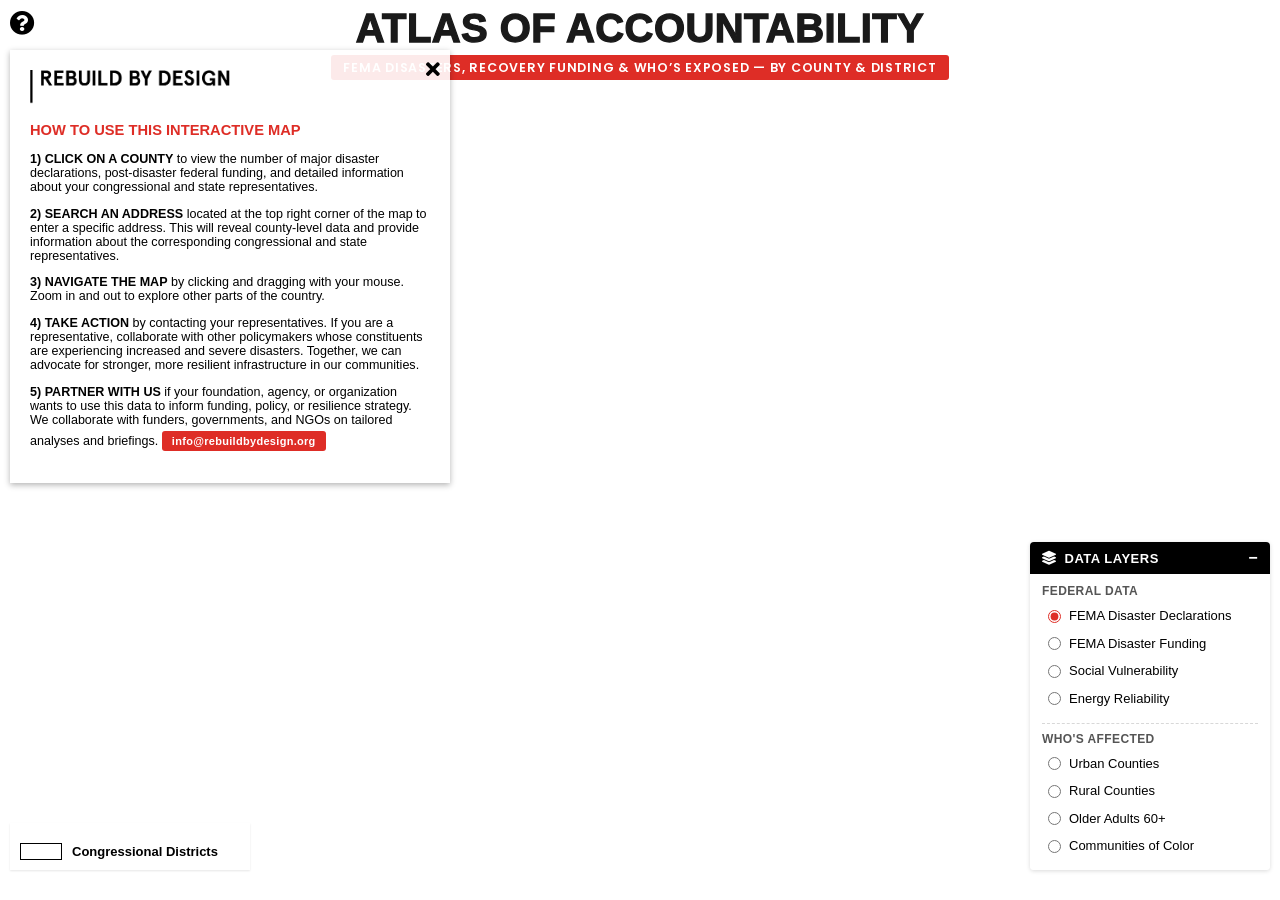
==== index.html @ 7a622880 "with filter" ====
<!DOCTYPE html>
<html>

<head>
    <meta charset="utf-8">
    <title>Atlas of Accountability — Federal Disaster Declarations & Legislative Districts</title>
    <meta name="viewport" content="initial-scale=1,maximum-scale=1,user-scalable=no">

    <!-- SEO + social-share preview. og:image is a project key visual hosted on
         rebuildbydesign.org so links shared by partners, funders, and press
         unfurl into a rich card instead of a blank tile. -->
    <meta name="description" content="Interactive map of federal disaster declarations and FEMA recovery funding across U.S. counties and congressional districts, 2011–2024. A tool from Rebuild by Design to support resilience planning, policy, and partnership.">
    <meta property="og:type" content="website">
    <meta property="og:title" content="Atlas of Accountability — Rebuild by Design">
    <meta property="og:description" content="Interactive map of federal disaster declarations and FEMA recovery funding across U.S. counties and congressional districts, 2011–2024.">
    <meta property="og:image" content="https://rebuildbydesign.org/wp-content/uploads/AOA-tool.jpg">
    <meta property="og:url" content="https://rebuildbydesign.org/atlas-of-disaster">
    <meta name="twitter:card" content="summary_large_image">
    <meta name="twitter:title" content="Atlas of Accountability — Rebuild by Design">
    <meta name="twitter:description" content="Federal disaster declarations and FEMA recovery funding across U.S. counties and congressional districts, 2011–2024.">
    <meta name="twitter:image" content="https://rebuildbydesign.org/wp-content/uploads/AOA-tool.jpg">

    <link href="https://api.mapbox.com/mapbox-gl-js/v3.3.0/mapbox-gl.css" rel="stylesheet">

    <!-- CUSTOM GOOGLE FONT -->
    <link rel="preconnect" href="https://fonts.googleapis.com">
    <link rel="preconnect" href="https://fonts.gstatic.com" crossorigin>
    <link
        href="https://fonts.googleapis.com/css2?family=Poppins:ital,wght@0,100;0,200;0,300;0,400;0,500;0,600;0,700;0,800;0,900;1,100;1,200;1,300;1,400;1,500;1,600;1,700;1,800;1,900&family=Archivo:wght@800;900&display=swap"
        rel="stylesheet">

    <!-- FONT AWESOME -->
    <link rel="stylesheet" href="https://cdnjs.cloudflare.com/ajax/libs/font-awesome/5.15.1/css/all.min.css">

    <!-- MAPBOX SCRIPTS + GEOCODER -->
    <script src="https://api.mapbox.com/mapbox-gl-js/v3.3.0/mapbox-gl.js"></script>
    <script
        src='https://api.mapbox.com/mapbox-gl-js/plugins/mapbox-gl-geocoder/v5.0.0/mapbox-gl-geocoder.min.js'></script>
    <link rel='stylesheet' href='geocoder.css' type='text/css' /> <!-- Updated link -->


    <!-- LINK TO STYLESHEET -->
    <link rel="stylesheet" href="styles.css">
</head>

<body>
    <!-- ATLAS OF ACCOUNTABILITY LOGO — live HTML/CSS wordmark (replaces atlas-logo.png) -->
    <div class="css-atlas-title">
        <h1 class="atlas-word">Atlas of Accountability</h1>
        <span class="atlas-sub">FEMA disasters, recovery funding &amp; who&rsquo;s exposed &mdash; by county &amp; district</span>
    </div>


    <!-- MAPBOX MAP -->
    <div id="map"></div>


    <!-- LEGEND — body content swaps based on the active data lens -->
    <div id="legend">
        <div id="legend-body">
            <!-- Populated dynamically by scripts.js (see lensConfig.legendHTML) -->
        </div>
        <!-- Congressional Districts Boundary (always visible) -->
        <div class="legend-item">
            <div class="legend-rectangle"></div>
            <span><b>Congressional Districts</b></span>
        </div>
    </div>


    <!-- DATA LENS CONTROL PANEL — radio toggle to swap the choropleth -->
    <div id="control-panel">
        <button id="control-collapse-toggle" class="control-collapse-toggle" type="button" aria-expanded="true" aria-controls="control-panel-body" aria-label="Toggle data layers">
            <i class="fas fa-layer-group control-collapse-glyph" aria-hidden="true"></i>
            <span class="control-collapse-label">Data Layers</span>
            <span class="control-collapse-icon" aria-hidden="true">−</span>
        </button>
        <div id="control-panel-body" class="control-panel-body">
            <div class="control-section">
                <!-- Group 1: Federal Disaster Response — disaster counts +
                     federal funding lenses keyed off FEMA data. -->
                <div class="control-subgroup-title">Federal Data</div>
                <div class="control-options">
                    <label class="control-option">
                        <input type="radio" name="lens" value="disaster" checked>
                        <span>FEMA Disaster Declarations</span>
                    </label>
                    <label class="control-option">
                        <input type="radio" name="lens" value="fema">
                        <span>FEMA Disaster Funding</span>
                    </label>
                    <label class="control-option">
                        <input type="radio" name="lens" value="svi">
                        <span>Social Vulnerability</span>
                    </label>
                    <label class="control-option">
                        <input type="radio" name="lens" value="energy">
                        <span>Energy Reliability</span>
                    </label>
                    <!-- Sub-toggle revealed only when Energy Reliability lens is active -->
                    <div class="control-suboptions" data-lens="energy" style="display:none;">
                        <label class="control-suboption">
                            <input type="radio" name="energy-mode" value="avg" checked>
                            <span>Average outage</span>
                        </label>
                        <label class="control-suboption">
                            <input type="radio" name="energy-mode" value="max">
                            <span>Worst-case outage</span>
                        </label>
                    </div>
                </div>

                <!-- Group 2: Who's Affected — population-overlay lenses that
                     surface which communities sit under the disaster ramp. -->
                <div class="control-subgroup-title">Who's Affected</div>
                <div class="control-options">
                    <label class="control-option">
                        <input type="radio" name="lens" value="urban">
                        <span>Urban Counties</span>
                    </label>
                    <label class="control-option">
                        <input type="radio" name="lens" value="rural">
                        <span>Rural Counties</span>
                    </label>
                    <label class="control-option">
                        <input type="radio" name="lens" value="older">
                        <span>Older Adults 60+</span>
                    </label>
                    <label class="control-option">
                        <input type="radio" name="lens" value="minority">
                        <span>Communities of Color</span>
                    </label>
                    <!-- Older Adults sub-options hidden for now. Lens defaults
                         straight to the "Older adults & disaster declarations"
                         view via lensConfig.older.defaultSubMode in scripts.js.
                         To restore the dual-mode toggle, uncomment this block:
                    <div class="control-suboptions" data-lens="older" style="display:none;">
                        <label class="control-suboption">
                            <input type="radio" name="older-mode" value="concentration" checked>
                            <span>Where older adults live</span>
                        </label>
                        <label class="control-suboption">
                            <input type="radio" name="older-mode" value="disastersFaced">
                            <span>Older adults &amp; disaster declarations</span>
                        </label>
                    </div>
                    -->

                </div>
            </div>
        </div>
    </div>


    <!-- INFORMATION BOX TOP LEFT WITH METHODOLOGY -->
    <button id="info-icon" type="button" aria-label="Open About panel" aria-controls="info-panel">
        <i class="fas fa-question-circle" aria-hidden="true"></i>
    </button>
    <div id="info-panel">
        <button id="close-info-panel" type="button" aria-label="Close About panel">
            <i class="fas fa-times" aria-hidden="true"></i>
        </button>
        <img src="img/rebuildbydesign.png" alt="Rebuild by Design" style="width: 200px; height: 34px">
        <h3 class="info-panel-title">HOW TO USE THIS INTERACTIVE MAP</h3>
        <p><b>1) CLICK ON A COUNTY</b> to view the number of major disaster declarations, post-disaster federal funding, and detailed information about your congressional and state representatives.</p>
        <p><b>2) SEARCH AN ADDRESS</b> located at the top right corner of the map to enter a specific address. This will reveal county-level data and provide information about the corresponding congressional and state representatives.</p>
        <p><b>3) NAVIGATE THE MAP</b> by clicking and dragging with your mouse. Zoom in and out to explore other parts of the country.</p>
        <p><b>4) TAKE ACTION</b> by contacting your representatives. If you are a representative, collaborate with other policymakers whose constituents are experiencing increased and severe disasters. Together, we can advocate for stronger, more resilient infrastructure in our communities.</p>
        <p><b>5) PARTNER WITH US</b> if your foundation, agency, or organization wants to use this data to inform funding, policy, or resilience strategy. We collaborate with funders, governments, and NGOs on tailored analyses and briefings.
            <a class="info-panel-partner-link" href="mailto:info@rebuildbydesign.org?subject=Partner%20with%20Rebuild%20by%20Design%20%E2%80%94%20Atlas%20of%20Accountability">info@rebuildbydesign.org</a>
        </p>

        <!-- 
        <p class="info-panel-meta">Data sources &amp; methodology: <a href="https://rebuildbydesign.org/atlas-of-disaster#methodology" target="_blank" rel="noopener">rebuildbydesign.org/atlas-of-accountability</a></p>-->
    </div>


    <!-- LINK TO SCRIPTS DATA -->
    <script src="scripts.js"></script>


</body>

</html>
---- geocoder.css ----
/* Basics */
.mapboxgl-ctrl-geocoder,
.mapboxgl-ctrl-geocoder *,
.mapboxgl-ctrl-geocoder *:after,
.mapboxgl-ctrl-geocoder *:before {
    box-sizing: border-box;
}

.mapboxgl-ctrl-geocoder {
    position: absolute;
    top: 20px; /* 100px from the top */
    right: 40px; /* 20px from the right */
    background-color: #000; /* Black background */
    width: 225px;
    color: #fff; /* White text */
    min-width: 225px;
    z-index: 999;
    border-radius: 0px;
    transition: width .25s, min-width .25s;
    box-shadow: 0 2px 6px rgba(0, 0, 0, 0.3); /* Shadow for better visibility */
}

.mapboxgl-ctrl-geocoder--input {
    font: inherit;
    width: 100%;
    border: none;
    background-color: transparent;
    margin: 0;
    height: 40px;
    color: #fff; /* White text */
    font-weight: bold; /* Bold text */
    padding: 10px;
    font-size: 16px;
    font-family: 'Arial';
    padding-left: 40px; /* Move text to the right to avoid blocking the icon */
    text-overflow: ellipsis;
    white-space: nowrap;
    overflow: hidden;
}

.mapboxgl-ctrl-geocoder--input::-ms-clear {
    display: none; /* Hide input clear button in IE */
}

.mapboxgl-ctrl-geocoder--input:focus {
    color: #fff; /* White text */
    outline: thin dotted;
}

/* Set placeholder text color to white and font family to Arial */
.mapboxgl-ctrl-geocoder--input::placeholder {
    color: #fff; /* White text */
    opacity: 1; /* Ensures the color is not faded */
    font-family: 'Arial'; /* Font family */
}

.mapboxgl-ctrl-geocoder .mapboxgl-ctrl-geocoder--pin-right>* {
    z-index: 2;
    position: absolute;
    right: 8px;
    top: 7px;
    display: none;
}

.mapboxgl-ctrl-geocoder,
.mapboxgl-ctrl-geocoder .suggestions {
    box-shadow: 0 0 10px 2px rgba(0, 0, 0, .1);
}

/* Collapsed */
.mapboxgl-ctrl-geocoder.mapboxgl-ctrl-geocoder--collapsed {
    width: 50px;
    min-width: 50px;
    transition: width .25s, min-width .25s;
}

/* Suggestions */
.mapboxgl-ctrl-geocoder .suggestions {
    background-color: #000; /* Black background for suggestions */
    border: none;
    border-radius: 0 0 8px 8px;
    left: 0;
    list-style: none;
    margin: 0;
    padding: 0;
    position: absolute;
    width: 100%;
    top: calc(100% + 6px);
    z-index: 1000;
    overflow: hidden;
    font-size: 15px;
}

.mapboxgl-ctrl-bottom-left .suggestions,
.mapboxgl-ctrl-bottom-right .suggestions {
    top: auto;
    bottom: 100%;
}

.mapboxgl-ctrl-geocoder .suggestions>li>a {
    cursor: default;
    display: block;
    padding: 6px 12px;
    color: #fff; /* White text */
}

.mapboxgl-ctrl-geocoder .suggestions>.active>a,
.mapboxgl-ctrl-geocoder .suggestions>li>a:hover {
    color: #000; /* Black text */
    background-color: #f3f3f3;
    text-decoration: none;
    cursor: pointer;
}

.mapboxgl-ctrl-geocoder--suggestion-title {
    font-weight: bold;
}

.mapboxgl-ctrl-geocoder--suggestion-title,
.mapboxgl-ctrl-geocoder--suggestion-address {
    text-overflow: ellipsis;
    overflow: hidden;
    white-space: nowrap;
}

/* Icons */
.mapboxgl-ctrl-geocoder--icon {
    display: inline-block;
    vertical-align: middle;
    fill: #fff; /* White icon color */
    top: 10px;
}

.mapboxgl-ctrl-geocoder--icon-search {
    position: absolute;
    top: 9px;
    left: 10px; /* Adjust the icon position */
    width: 23px;
    height: 23px;
}

.mapboxgl-ctrl-geocoder--button {
    padding: 0;
    margin: 0;
    border: none;
    cursor: pointer;
    background: #000; /* Black background */
    line-height: 1;
}

.mapboxgl-ctrl-geocoder--icon-close {
    width: 20px;
    height: 20px;
    margin-top: 8px;
    margin-right: 3px;
}

.mapboxgl-ctrl-geocoder--button:hover .mapboxgl-ctrl-geocoder--icon-close {
    fill: #fff; /* White icon hover color */
}

.mapboxgl-ctrl-geocoder--icon-geolocate {
    width: 22px;
    height: 22px;
    margin-top: 6px;
    margin-right: 3px;
}

.mapboxgl-ctrl-geocoder--icon-loading {
    width: 26px;
    height: 26px;
    margin-top: 5px;
    margin-right: 0px;
    animation: rotate 0.8s infinite cubic-bezier(0.45, 0.05, 0.55, 0.95);
}

/* Powered by */
.mapboxgl-ctrl-geocoder--powered-by {
    display: block;
    float: left;
    padding: 6px 12px;
    padding-bottom: 9px;
    font-size: 13px;
}

.mapboxgl-ctrl-geocoder--powered-by a {
    color: #fff; /* White text */
}

.mapboxgl-ctrl-geocoder--powered-by a:not(:hover) {
    text-decoration: none;
}

/* Animation */
@-webkit-keyframes rotate {
    from {
        -webkit-transform: rotate(0);
        transform: rotate(0);
    }
    to {
        -webkit-transform: rotate(360deg);
        transform: rotate(360deg);
    }
}

@keyframes rotate {
    from {
        transform: rotate(0);
    }
    to {
        transform: rotate(360deg);
    }
}

/* Nudge animation */
@keyframes nudge {
    0%, 100% {
        transform: translateX(0);
    }
    50% {
        transform: translateX(7px);
    }
}

.nudge {
    animation: nudge 0.5s ease-in-out infinite;
}

/* Mobile specific styles */
@media (max-width: 600px) {
    .mapboxgl-ctrl-geocoder {
        width: 150px;
        min-width: 150px;
        top: 45px; /* increased from 20px → moves geocoder down 50px */
        right: 45px; /* optional: tighter margin for mobile */
    }

    .mapboxgl-ctrl-geocoder--input {
        height: 25px;
        font-size: 10px;
        padding: 10px;
        padding-left: 25px;
    }

    .mapboxgl-ctrl-geocoder--icon-search {
        top: 5px;
        left: 7px;
        width: 16px;
        height: 16px;
    }

    .mapboxgl-ctrl-geocoder .suggestions {
        font-size: 11px;
    }

    .mapboxgl-ctrl-geocoder .suggestions>li>a {
        padding: 4px 8px;
    }
}
---- styles.css ----
/* MAIN BODY STYLE */
body {
    margin: 0;
    padding: 0;
    overflow: hidden;
    font-family: 'Arial';
    font-style: normal;
    color: #000;
}

h3 {
    color: #000;
}

a:link,
a:visited {
    color: #de2d26;
    text-decoration: none;
}

a:hover,
a:active {
    color: #fcae91;
    text-decoration: none;
}

/* MAPBOX STYLE */
#map {
    position: absolute;
    top: 0;
    bottom: 0;
    width: 100%;
}

/* ATLAS TITLE — live HTML/CSS wordmark (Option A: outlined refresh) */
.css-atlas-title {
    position: absolute;
    top: 10px;
    left: 50%;
    transform: translateX(-50%);
    z-index: 1000;
    pointer-events: none;
    width: 92%;
    max-width: 640px;
    text-align: center;
}

.css-atlas-title .atlas-word {
    margin: 0;
    /* RBD outline font — same family used by the county popup's state
       name (.atlas-report-state). The "Outlined" glyphs are hollow by
       design, so we fill them solid dark and let the font supply the
       outline. NOTE: RBDBoldOutlined is NOT embedded in this project;
       it only renders on machines that have it installed locally.
       Everyone else falls back to Arial Black (solid, no outline).
       To make the outline render for all visitors, embed the font via
       @font-face (see note in the popup styles). */
    font-family: 'RBDBoldOutlined', 'Arial Black', 'Arial Bold', Gadget, sans-serif;
    font-weight: 700;
    text-transform: uppercase;
    /* keep the wordmark on a single line; size scales down on narrow screens */
    white-space: nowrap;
    font-size: clamp(18px, 4vw, 40px);
    line-height: 0.92;
    letter-spacing: 0.01em;
    color: #1a1a1a;
    /* RBDBoldOutlined is a single-weight font, so font-weight has no
       visible effect — thicken the glyph edges with a stroke instead
       to make the wordmark read heavier. Bump the px value for bolder. */
    -webkit-text-stroke: 1.3px #1a1a1a;
    text-stroke: 1.3px #1a1a1a;
}

.css-atlas-title .atlas-sub {
    display: inline-block;
    margin-top: 8px;
    background: #de2d26;
    color: #fff;
    font-family: 'Poppins', Arial, sans-serif;
    font-weight: 600;
    font-size: clamp(8.5px, 1.45vw, 12.5px);
    letter-spacing: 0.06em;
    text-transform: uppercase;
    line-height: 1.25;
    padding: 5px 12px;
    border-radius: 3px;
}

/* DATA LENS LEGEND — body content swaps based on active lens */
#legend {
    position: absolute;
    bottom: 30px;
    left: 10px;
    text-align: left;
    z-index: 999;
    padding: 10px;
    background: rgba(255, 255, 255, 0.8);
    box-shadow: 0 1px 2px rgba(0, 0, 0, 0.1);
    border-radius: 0px;
    font-size: 13px;
    font-family: 'Arial';
    font-weight: 100;
    font-style: normal;
    width: 220px;
}

.legend-title {
    margin-bottom: 4px;
}

/* SVI lens resolution indicator — a zoom-aware line above the legend
   title telling the user whether they're viewing the county average or
   census tracts, plus an orange nudge to zoom in for tract detail.
   Populated by renderSviScope() in scripts.js. */
.svi-scope-line {
    display: flex;
    align-items: center;
    gap: 6px;
    font-size: 11.5px;
    font-weight: bold;
    color: #00695f;
    margin-bottom: 6px;
}
.svi-scope-line:empty {
    display: none;
}
.svi-scope-line .res-dot {
    width: 7px;
    height: 7px;
    border-radius: 50%;
    background: #00B7A6;
    flex: none;
}
.svi-scope-line .res-line-muted {
    font-weight: normal;
    color: #777;
}
.svi-scope-hint {
    font-size: 10.5px;
    color: #8a6a00;
    margin-top: 7px;
    display: flex;
    align-items: center;
    gap: 5px;
    background: #fdf3d0;
    border-left: 3px solid #F4C842;
    padding: 4px 7px;
}
.svi-scope-hint:empty {
    display: none;
}

/* Sub-mode subtitle under a lens title (e.g. "Average outage" /
   "Worst-case outage" beneath "Energy Reliability"). */
.legend-mode-name {
    font-size: 12px;
    color: #555;
    font-weight: normal;
}

/* Filter badge — appended to the legend when an Urban/Rural filter
   is active so the user always knows which subset they're seeing. */
.legend-filter-badge {
    margin-top: 8px;
    padding: 4px 8px;
    border-left: 3px solid #888;
    background: #f4f4f4;
    font-size: 11px;
    font-weight: bold;
    color: #333;
}
.legend-filter-badge.filter-rural {
    border-left-color: #F4C842;  /* warm yellow — matches popup tag */
    background: #fdf3d0;
}
.legend-filter-badge.filter-urban {
    border-left-color: #FF6B35;  /* coral-orange — matches popup tag */
    background: #ffe2d4;
}


/* HOVER TOOLTIP — lightweight popup that follows the cursor.
   Compact, no tab arrow, no close button. Shows county name + the
   active lens's value so the user can scan the map at a glance. */
.aoa-hover-popup .mapboxgl-popup-content {
    padding: 8px 10px;
    border-radius: 4px;
    box-shadow: 0 2px 8px rgba(0, 0, 0, 0.18);
    font-family: 'Arial', sans-serif;
    font-size: 12px;
    line-height: 1.3;
    color: #000;
    pointer-events: none;
    max-height: none;
    overflow: visible;
}
.aoa-hover-popup .mapboxgl-popup-tip {
    display: none;
}
.aoa-hover-popup .hover-county {
    font-weight: bold;
    font-size: 13px;
    color: #000;
}
/* The headline value carries the ACTIVE LENS's color so the tooltip
   reads in the same palette as the map + legend it sits on (e.g. teal
   under Social Vulnerability, magenta under Communities of Color). The
   per-lens classes below override the neutral default. Keep these hexes
   in sync with the disaster-count headline tints (.disaster-count.lens-*)
   and the legend color-bar anchors. */
.aoa-hover-popup .hover-summary {
    color: #333;
    font-weight: bold;
    margin-top: 2px;
}
.aoa-hover-popup .hover-summary.lens-disaster { color: #de2d26; }
.aoa-hover-popup .hover-summary.lens-fema     { color: #c96305; }
.aoa-hover-popup .hover-summary.lens-svi      { color: #007462; }
.aoa-hover-popup .hover-summary.lens-energy   { color: #c24400; }
.aoa-hover-popup .hover-summary.lens-older    { color: #005824; }
.aoa-hover-popup .hover-summary.lens-urban    { color: #4a1486; }
.aoa-hover-popup .hover-summary.lens-rural    { color: #084594; }
.aoa-hover-popup .hover-summary.lens-minority { color: #7a0177; }

/* Muted secondary context line (e.g. "Urban county · pop. 58,761",
   the older-adult share, or the parent county under a tract). Replaces
   the old all-caps .hover-class tag, which used to stamp URBAN/RURAL on
   every tooltip regardless of the active lens. */
.aoa-hover-popup .hover-sub {
    color: #555;
    font-size: 11px;
    margin-top: 2px;
}
/* Communities of Color lens — race breakdown rows inside the hover
   tooltip, so the full detail is readable without opening the popup or
   dropping to the tract layer. */
.aoa-hover-popup .hover-race {
    margin-top: 5px;
    padding-top: 4px;
    border-top: 1px solid #eee;
}
.aoa-hover-popup .hover-race-row {
    display: flex;
    justify-content: space-between;
    gap: 14px;
    font-size: 11px;
    line-height: 1.55;
    color: #444;
}
.aoa-hover-popup .hover-race-row span:last-child {
    font-weight: bold;
    color: #7a0177;
}


/* INDICATORS TABLE — sits inside the click popup's County Data tab.
   Surfaces all 4 lens metrics so a journalist can fact-check across
   dimensions in one glance. The row whose key matches the active lens
   gets a yellow highlight so the "current view" stays visible.       */
.indicators-block {
    margin-top: 8px;
}
.indicators-table {
    width: 100%;
    border-collapse: collapse;
    font-size: 12px;
    line-height: 1.35;
}
.indicators-table td {
    padding: 3px 6px;
    border-bottom: 1px solid #eee;
}

/* Generic label / value cell styling — shared by both the Indicators
   table and the State Stats table so the visual language matches.
   Bold values, regular labels (consistent with the popup's headline
   "4 Federally Declared Extreme Weather Disasters" callout where the
   number is bold and the description is regular weight). */
.indicator-label {
    color: #555;
    width: 65%;
    font-weight: normal;
}
.indicator-value {
    text-align: right;
    font-weight: bold;
    color: #000;
    white-space: nowrap;
}

/* Section subheader inside the indicators table — names the data
   source for each group (Atlas of Accountability / CDC SVI / U.S.
   Energy Reliability). Bold black + 2px underline so it visually
   matches the county name h3 — readers see them as section anchors,
   not faint captions. Reserved black so red can stay reserved for
   the disaster-count headline + active lens highlights. */
.indicators-table tr.indicator-subheader td {
    padding: 10px 4px 4px;
    font-size: 11px;
    font-weight: bold;
    text-transform: uppercase;
    letter-spacing: 0.6px;
    color: #000;
    border-bottom: 2px solid #000;
    background: transparent;
}
/* The very first subheader doesn't need a big top gap (the
   disaster-count block above already provides spacing). */
.indicators-table tr.indicator-subheader:first-child td {
    padding-top: 6px;
}

/* Methodology / explainer caption that sits under a subheader. Uses
   a smaller font and lighter color so it reads as a footnote, not a
   competing row. <i> tags inside the caption italicize key terms. */
.indicators-table tr.indicator-caption td {
    padding: 4px 6px 8px;
    font-size: 11px;
    line-height: 1.35;
    color: #666;
    border-bottom: 1px solid #eee;
}

/* County → tract comparison pair at the top of the tract SVI section.
   Both rows live in the SVI teal palette; intensity sets the hierarchy.
   County = lighter context tint, tract = stronger focus tint + accent
   stripe (mirrors the active-row stripe used elsewhere). */
.indicators-table tr.indicator-compare td {
    border-bottom: 1px solid #eee;
}
.indicators-table tr.compare-county td {
    background: #E3F6F2;
}
.indicators-table tr.compare-county .indicator-label,
.indicators-table tr.compare-county .indicator-value {
    color: #2b6a62;
}
.indicators-table tr.compare-tract {
    box-shadow: inset 3px 0 0 #00B7A6;
}
.indicators-table tr.compare-tract td {
    background: #C6F2ED;
}
.indicators-table tr.compare-tract .indicator-label,
.indicators-table tr.compare-tract .indicator-value {
    color: #00463c;
    font-weight: bold;
}

/* "Zoom in for census-tract detail" nudge in the county popup's SVI
   section — mirrors the legend's orange hint and is clickable (flies the
   map to tract zoom). Spans both table columns. */
.indicators-table tr.svi-zoom-hint-row td {
    padding: 8px 6px 4px;
    border-bottom: 1px solid #eee;
}
.svi-zoom-hint {
    display: flex;
    align-items: center;
    gap: 6px;
    width: 100%;
    text-align: left;
    font-family: inherit;
    font-size: 11px;
    color: #8a6a00;
    background: #fdf3d0;
    border: none;
    border-left: 3px solid #F4C842;
    padding: 6px 8px;
    cursor: pointer;
}
.svi-zoom-hint:hover {
    background: #fbeab0;
}
.svi-zoom-hint-arrow {
    margin-left: auto;
    font-weight: bold;
}

/* Collapsible section header inside the indicators table (e.g. the tract
   popup's "Theme breakdown" and "Race & ethnicity"). Click to expand the
   rows tagged group-<id>. Reads as a tappable row in the SVI teal family:
   caret + label, with an optional count/teaser on the right. */
.indicators-table tr.indicator-collapsible {
    cursor: pointer;
}
.indicators-table tr.indicator-collapsible td {
    padding: 7px 6px;
    border-bottom: 1px solid #d7efe9;
    background: #EAF8F5;
}
.indicators-table tr.indicator-collapsible:hover td {
    background: #D4F1EB;
}
.indicators-table tr.indicator-collapsible .indicator-label {
    font-weight: bold;
    color: #00574c;
}
.indicators-table tr.indicator-collapsible .caret {
    display: inline-block;
    margin-right: 6px;
    font-size: 9px;
    color: #00B7A6;
    transition: transform 0.15s ease;
    transform: translateY(-1px);
}
.indicators-table tr.indicator-collapsible[aria-expanded="true"] .caret {
    transform: translateY(-1px) rotate(90deg);
}
.collapsible-count,
.collapsible-teaser {
    font-weight: normal;
    color: #4a8c82;
    font-size: 11px;
}

/* Rows belonging to a collapsible group: hidden until .is-open is added
   by the toggle handler. When open they read as nested detail — a faint
   teal tint + left indent so they clearly belong to the header above. */
.indicators-table tr.indicator-grouped {
    display: none;
}
.indicators-table tr.indicator-grouped.is-open {
    display: table-row;
}
.indicators-table tr.indicator-grouped td {
    background: #F4FBFA;
}
.indicators-table tr.indicator-grouped .indicator-label {
    padding-left: 18px;
}
.indicators-table tr.indicator-grouped.indicator-caption td {
    padding-left: 18px;
    color: #4a8c82;
}

/* Communities of Color county section. The COC block appears at the bottom
   of every county popup, so by default its collapsible header + nested rows
   are NEUTRAL grey (overriding the generic teal collapsible style above).
   They only take on the pink lens family when the Communities of Color lens
   is the active lens — keyed off the `lens-minority` class on the table. */
.indicators-table tr.indicator-collapsible.collapsible-coc td {
    background: #f4f4f4;
    border-bottom-color: #e6e6e6;
}
.indicators-table tr.indicator-collapsible.collapsible-coc:hover td {
    background: #ececec;
}
.indicators-table tr.indicator-collapsible.collapsible-coc .indicator-label {
    color: #444;
}
.indicators-table tr.indicator-collapsible.collapsible-coc .caret {
    color: #888;
}
.indicators-table tr.indicator-grouped.group-countyrace td {
    background: #fafafa;
}

/* Active state — Communities of Color lens selected → pink family. */
.indicators-table.lens-minority tr.indicator-collapsible.collapsible-coc td {
    background: #fff3f9;
    border-bottom-color: #ffb8db;
}
.indicators-table.lens-minority tr.indicator-collapsible.collapsible-coc:hover td {
    background: #ffe9f3;
}
.indicators-table.lens-minority tr.indicator-collapsible.collapsible-coc .indicator-label {
    color: #7a0177;
}
.indicators-table.lens-minority tr.indicator-collapsible.collapsible-coc .caret {
    color: #ae017e;
}
.indicators-table.lens-minority tr.indicator-grouped.group-countyrace td {
    background: #fff3f9;
}

/* ── Federal disaster aid: county hero block ──
   The headline county FEMA number, shown big + abbreviated. Neutral by
   default; tints orange when the FEMA Disaster Funding lens is active
   (table carries .lens-fema), matching that lens's family. */
.indicators-table tr.fema-hero-row td {
    padding: 3px 0 5px;
    border-bottom: 0;
}
.fema-hero {
    background: #f5f5f3;
    border-left: 4px solid #999;
    padding: 6px 10px;
}
.fema-hero .hero-amount {
    font-size: 17px;
    font-weight: 700;
    line-height: 1.05;
    color: #222;
}
.fema-hero .hero-sub {
    font-size: 10px;
    color: #555;
    margin-top: 2px;
}
.indicators-table.lens-fema .fema-hero {
    background: #FDE0C8;
    border-left-color: #ED7A1F;
}
.indicators-table.lens-fema .fema-hero .hero-amount {
    color: #9A4B02;
}

/* Statewide funding collapsible: neutral by default, orange under the FEMA
   lens (same neutral→lens-color pattern as the Communities of Color block). */
.indicators-table tr.indicator-collapsible.collapsible-fema td {
    background: #f4f4f4;
    border-bottom-color: #e6e6e6;
}
.indicators-table tr.indicator-collapsible.collapsible-fema:hover td {
    background: #ececec;
}
.indicators-table tr.indicator-collapsible.collapsible-fema .indicator-label {
    color: #444;
}
.indicators-table tr.indicator-collapsible.collapsible-fema .caret {
    color: #888;
}
.indicators-table tr.indicator-grouped.group-statefunding td {
    background: #fafafa;
}
/* Statewide total teaser ($) in bold black — neutral so it reads as a
   plain figure rather than an alert, bolded so the dollar amount stands
   out. Scoped to funding so the COC % POC teaser is unaffected. */
.indicators-table tr.indicator-collapsible.collapsible-fema .collapsible-teaser {
    color: #000;
    font-weight: bold;
}
.indicators-table.lens-fema tr.indicator-collapsible.collapsible-fema td {
    background: #FDE0C8;
    border-bottom-color: #f6cba6;
}
.indicators-table.lens-fema tr.indicator-collapsible.collapsible-fema:hover td {
    background: #f9d3b3;
}
.indicators-table.lens-fema tr.indicator-collapsible.collapsible-fema .indicator-label {
    color: #9A4B02;
}
.indicators-table.lens-fema tr.indicator-collapsible.collapsible-fema .caret {
    color: #C96305;
}
.indicators-table.lens-fema tr.indicator-grouped.group-statefunding td {
    background: #fff6ee;
}

/* Footnotes rendered BELOW the indicators table — methodology caveats
   that explain marked terms (e.g. *NRI threshold). Small, italic, gray. */
.indicators-footnotes {
    margin-top: 8px;
    font-size: 11px;
    line-height: 1.4;
    color: #666;
    font-style: italic;
}
.indicators-footnotes div {
    margin-top: 3px;
}
.indicators-table tr.indicator-active .indicator-label,
.indicators-table tr.indicator-active .indicator-value {
    color: #000;
}

/* Per-lens highlight colors — uses the lightest stop of each lens's
   ramp for the row background and a deeper mid-ramp tone for the
   left stripe accent. Keeps visual continuity with the map legend. */
.indicators-table tr.indicator-active.lens-fema {
    background: #FDE0C8;
    box-shadow: inset 3px 0 0 #ED7A1F;
}
.indicators-table tr.indicator-active.lens-svi {
    background: #C6F2ED;
    box-shadow: inset 3px 0 0 #00B7A6;
}
.indicators-table tr.indicator-active.lens-energy {
    background: #F9ECDC;
    box-shadow: inset 3px 0 0 #C24400;
}
.indicators-table tr.indicator-active.lens-older {
    background: #edf8fb;
    box-shadow: inset 3px 0 0 #005824;
}
.indicators-table tr.indicator-active.lens-minority {
    background: #fff3f9;
    box-shadow: inset 3px 0 0 #7a0177;
}

.color-bar {
    position: relative;
    width: 100%;
    height: 30px;
    padding: 0 10px;
    box-sizing: border-box;
}

/* Per-lens gradients — keep these aligned with paintExpression in scripts.js. */
.color-bar.lens-disaster {
    background: linear-gradient(to right, #e6e6e5, #fee5d9, #fcae91, #fb6a4a, #de2d26, #a50f15, #710005);
}
.color-bar.lens-fema {
    background: linear-gradient(to right, #FDE0C8, #F9BE88, #F59A45, #ED7A1F, #C96305, #9A4B02);
}
.color-bar.lens-svi {
    background: linear-gradient(to right, #C6F2ED, #79D9CF, #00B7A6, #009887, #007462);
}
.color-bar.lens-energy {
    background: linear-gradient(to right, #F9ECDC, #F4C69A, #F07F2E, #C24400, #6E2800);
}
.color-bar.lens-older {
    background: linear-gradient(to right, #edf8fb, #b2e2e2, #66c2a4, #2ca25f, #006d2c);
}
/* Older Adults > "Older adults & disaster declarations" — smooth
   7-stop green spectrum, matching the FEMA Disaster Declarations
   lens visual style (0/2/4/6/8/10/12+). Painted only on counties
   with 25%+ age 60+; everywhere else is muted gray. */
.color-bar.lens-older-disasters {
    background: linear-gradient(to right, #edf8fb, #ccece6, #99d8c9, #66c2a4, #41ae76, #238b45, #005824);
}
/* Urban Counties & Disaster Declarations — smooth 7-stop purple
   spectrum, matching the FEMA Disaster Declarations lens visual
   style. Civic/government coding, intentionally non-political. */
.color-bar.lens-urban {
    background: linear-gradient(to right, #efedf5, #dadaeb, #bcbddc, #9e9ac8, #807dba, #6a51a3, #4a1486);
}
/* Rural Counties — smooth 7-stop blue spectrum, matching the FEMA
   Disaster Declarations lens visual style. Distinct from Social
   Vulnerability (which leans teal/green-blue). */
.color-bar.lens-rural {
    background: linear-gradient(to right, #eff3ff, #c6dbef, #9ecae1, #6baed6, #4292c6, #2171b5, #084594);
}
/* Communities of Color — smooth 7-stop magenta/pink spectrum, matching
   the FEMA Disaster Declarations lens visual style. Painted only on
   majority-minority counties (50%+ people of color); everywhere else is
   muted gray. Distinct from urban (purple), rural (blue), older (green). */
.color-bar.lens-minority {
    background: linear-gradient(to right, #fde0dd, #fcc5c0, #fa9fb5, #f768a1, #dd3497, #ae017e, #7a0177);
}

/* Proportional-dots legend for the Older Adults > "Where older adults
   live" sub-mode. Each .legend-dot is sized inline (data-driven) to
   match the radii produced by the map's sqrt scale at 10K / 100K /
   500K / 1M+ adults 60+. */
.dot-scale-legend {
    display: flex;
    align-items: flex-end;
    gap: 16px;
    margin-top: 10px;
    padding: 4px 4px 0;
}
.dot-scale-legend .dot-group {
    display: flex;
    flex-direction: column;
    align-items: center;
    gap: 4px;
}
.dot-scale-legend .legend-dot {
    display: inline-block;
    background: #006d2c;
    opacity: 0.6;
    border-radius: 50%;
    border: 0.6px solid #ffffff;
    box-shadow: 0 0 0 0.5px rgba(0,0,0,0.12);
}
.dot-scale-legend .dot-label {
    font-size: 10px;
    color: #555;
}


/* Optional unit caption sitting below a lens gradient. */
.legend-units {
    margin-top: 4px;
    font-size: 11px;
    color: #555;
    font-style: italic;
}

/* "No data" swatch shown beside lenses that have a missing-value class
   (e.g. SVI for Puerto Rico/DC/territories, Energy Reliability for the
   142 counties without utility data). */
.legend-no-data {
    display: flex;
    align-items: center;
    gap: 6px;
    margin-top: 6px;
    font-size: 12px;
}
.no-data-swatch {
    display: inline-block;
    width: 18px;
    height: 12px;
    background: #C9C9C9;
    border: 0.5px solid rgba(0, 0, 0, 0.2);
    flex-shrink: 0;
}
.no-data-swatch.energy {
    background: #C8CBD1;
}

.color-description {
    position: absolute;
    top: 5px;
    left: 0;
    right: 0;
    display: flex;
    justify-content: space-between;
    padding: 3px 10px;
    color: #ffffff;
    font-weight: bold;
}

/* DATA LENS + URBAN/RURAL CONTROL PANEL (bottom-right) */
#control-panel {
    position: absolute;
    bottom: 30px;
    right: 10px;
    z-index: 999;
    background: rgba(255, 255, 255, 0.92);
    box-shadow: 0 1px 4px rgba(0, 0, 0, 0.15);
    border-radius: 4px;
    font-family: 'Arial';
    font-size: 13px;
    color: #000;
    width: 240px;
    overflow: hidden;
}

.control-collapse-toggle {
    width: 100%;
    display: flex;
    align-items: center;
    gap: 8px;
    padding: 8px 12px;
    background: #000;
    color: #fff;
    border: none;
    cursor: pointer;
    font-family: 'Arial';
    font-size: 13px;
    font-weight: bold;
    text-transform: uppercase;
    letter-spacing: 0.5px;
}

.control-collapse-toggle:hover {
    background: #de2d26;
}

.control-collapse-glyph {
    font-size: 14px;
    line-height: 1;
    flex-shrink: 0;
}

.control-collapse-label {
    flex: 1;
    text-align: left;
}

.control-collapse-icon {
    font-size: 16px;
    line-height: 1;
    flex-shrink: 0;
}

.control-panel-body {
    padding: 10px 12px 12px;
}

.control-panel-body.collapsed {
    display: none;
}

.control-section + .control-section {
    margin-top: 12px;
    padding-top: 12px;
    border-top: 1px solid #e0e0e0;
}

.control-title {
    font-weight: bold;
    margin-bottom: 6px;
    font-size: 12px;
    text-transform: uppercase;
    letter-spacing: 0.4px;
    color: #333;
}

/* Sub-grouping inside a control-section. Used to split the data
   lens list into "Atlas Data" and "Communities & Disasters" groups
   so the population overlay lenses read as a distinct family. */
.control-subgroup-title {
    font-weight: bold;
    font-size: 12px;
    text-transform: uppercase;
    letter-spacing: 0.4px;
    color: #555;
    margin: 12px 0 6px 0;
    padding-top: 8px;
    border-top: 1px dashed #d8d8d8;
}
.control-subgroup-title:first-child {
    margin-top: 0;
    padding-top: 0;
    border-top: none;
}

.control-options {
    display: flex;
    flex-direction: column;
    gap: 4px;
}

.control-option {
    display: flex;
    align-items: center;
    gap: 8px;
    padding: 4px 6px;
    cursor: pointer;
    border-radius: 2px;
    line-height: 1.2;
}

.control-option:hover {
    background: #f5f5f5;
}

.control-option input[type="radio"] {
    margin: 0;
    cursor: pointer;
    accent-color: #de2d26;
}

.control-option span {
    user-select: none;
}

/* Lens-specific sub-controls (e.g. Energy AVG / MAX). Indented under
   the parent radio with a left rule to make the relationship visible.
   Visibility is controlled by JS — only shown when the parent lens
   is active. */
.control-suboptions {
    margin: 4px 0 4px 22px;
    padding-left: 8px;
    border-left: 2px solid #d6d6d6;
    display: flex;
    flex-direction: column;
    gap: 2px;
}

.control-suboption {
    display: flex;
    align-items: center;
    gap: 6px;
    padding: 3px 4px;
    cursor: pointer;
    border-radius: 2px;
    line-height: 1.2;
    font-size: 12px;
    color: #333;
}

.control-suboption:hover {
    background: #f5f5f5;
}

.control-suboption input[type="radio"] {
    margin: 0;
    cursor: pointer;
    accent-color: #C24400; /* matches energy ramp accent */
    transform: scale(0.9);
}

.control-suboption span {
    user-select: none;
}


/* CONGRESS BOUNDARY LEGEND */
.legend-item {
    display: flex;
    justify-content: flex-start;
    /* Align items to the start */
    align-items: center;
    margin-top: 10px;
}

.legend-rectangle {
    width: 40px;
    height: 15px;
    background-color: #fff;
    border: 1px solid #000;
    margin-right: 10px;
}

/* TOP LEFT HOW TO USE INFO BOX */
#info-icon {
    position: absolute;
    top: 10px;
    left: 10px;
    z-index: 1001;
    cursor: pointer;
    background: transparent;
    border: 0;
    padding: 0;
    line-height: 0;
}
#info-icon .fa-question-circle {
    font-size: 25px;
    color: #000;
}
#info-icon:hover {
    opacity: 0.8;
}
#close-info-panel {
    position: absolute;
    top: 10px;
    right: 10px;
    cursor: pointer;
    background: transparent;
    border: 0;
    padding: 0;
    line-height: 0;
}
#close-info-panel .fa-times {
    font-size: 20px;
    color: #000;
}
#info-icon:focus-visible,
#close-info-panel:focus-visible {
    outline: 2px solid #de2d26;
    outline-offset: 2px;
}

/* Brand-red accent for the info-panel header. Replaces a deprecated
   <font color> tag so the markup stays HTML5-clean and the color lives
   in CSS where designers can adjust it. */
.info-panel-title {
    color: #de2d26;
}

/* Partner mailto link inside info-panel step 5. Styled as a soft red
   pill so a foundation officer scanning the panel can spot the
   conversion path without it competing with the body text. */
.info-panel-partner-link {
    display: inline-block;
    margin-top: 4px;
    padding: 4px 10px;
    background: #de2d26;
    color: #fff !important;
    text-decoration: none;
    font-weight: 600;
    font-size: 11px;
    letter-spacing: 0.3px;
    border-radius: 3px;
}
.info-panel-partner-link:hover { background: #000; }

/* Methodology / data-sources caption at the bottom of the info panel.
   Small, italic, links out to rebuildbydesign.org where the full
   methodology is hosted. */
.info-panel-meta {
    margin-top: 14px;
    padding-top: 10px;
    border-top: 1px solid rgba(0,0,0,0.1);
    font-size: 11px;
    color: #555;
    font-style: italic;
}
.info-panel-meta a { color: #555; }
.info-panel-meta a:hover { color: #de2d26; }

#info-panel {
    display: block;
    position: absolute;
    top: 50px;
    left: 10px;
    background: rgba(255, 255, 255, 0.9);
    padding: 20px;
    border-radius: 0px;
    max-width: 400px;
    max-height: 800px;
    box-shadow: 0 2px 6px rgba(0, 0, 0, 0.3);
    z-index: 1000;
    font-family: 'Arial';
    font-style: normal;
    font-size: calc(10px + 0.2vw);
    overflow-y: auto;
}

/* Wrapper for buttons */
.button-wrapper {
    display: flex;
    justify-content: start; /* Align buttons to the left */
    gap: 20px !important; /* Space between buttons */
}

/* SHARE AND DOWNLOAD BUTTON STYLING */
.button-report {
    font-family: "Open Sans", sans-serif;
    font-size: 16px;
    letter-spacing: 2px;
    text-decoration: none;
    text-transform: uppercase;
    color: #000;
    cursor: pointer;
    border: 1px solid #000;
    border-bottom: 2px solid #000;
    border-right: 2px solid #000;
    padding: 0.25em 0.5em;
    background-color: #fff;
    box-shadow: 1px 1px 0px 0px, 2px 2px 0px 0px, 3px 3px 0px 0px, 4px 4px 0px 0px, 5px 5px 0px 0px;
    position: relative;
    user-select: none;
    -webkit-user-select: none;
    touch-action: manipulation;
    font-weight: bold;
    transition: all 0.3s ease;
}

.button-report:hover {
    background-color: #de2d26;
    color: #fff;
    box-shadow: 0px 0px 0px 0px, 1px 1px 0px 0px #000, 2px 2px 0px 0px #000, 3px 3px 0px 0px #000, 4px 4px 0px 0px #000, 5px 5px 0px 0px #000;
    border: 1px solid #000;
    border-bottom: 2px solid #000;
    border-right: 2px solid #000;
}

.button-report:active {
    box-shadow: 0px 0px 0px 0px;
    top: 5px;
    left: 5px;
    background-color: #de2d26;
    color: #fff;
    font-weight: bold;
    border: 1px solid #000;
    border-bottom: 2px solid #000;
    border-right: 2px solid #000;
}



/* INACTIVE FOR NOW Toggle DISASTER DATA 
#toggle-counties {
    font-family: 'Arial';
    font-weight: 300;
    font-style: normal;
    font-size: 14px;
    text-align: center;
    color: #de2d26;
}
*/

/* POP UP DESIGN */
.popup-container {
    display: flex;
    flex-wrap: wrap;
    gap: 16px;
    z-index: 9999;
    position: relative;
    width: 100%;
    max-width: 520px;
    font-size: 13px;
    align-items: stretch;
}

/* County header — name + sub-line (population · classification badge). */
.popup-county-header {
    margin-bottom: 8px;
}
.popup-county-header h3 {
    margin: 0 0 4px;
    padding-bottom: 4px;
    font-size: 16px;
    border-bottom: 2px solid #000;
    color: #000;
}
/* Small subtitle under the tract name (state) in the SVI tract popup,
   matching the muted weight of the population text in the sub-line. */
.popup-tract-state {
    font-size: 0.85em;
    color: #555;
    margin: -2px 0 6px;
    font-weight: 500;
}
.popup-county-sub {
    display: flex;
    align-items: center;
    gap: 10px;
    font-size: 13px;
    color: #555;
    flex-wrap: wrap;
}
.popup-pop {
    font-weight: 500;
    color: #333;
    font-size: 13px;
}

/* Classification tag (Rural / Urban) — solid rectangle that anchors
   the sub-line. Sits to the LEFT of the spelled-out population so the
   eye reads classification → population. Purple stays as the single
   semantic color for urban/rural classification anywhere in the popup. */
.classification-badge {
    display: inline-block;
    font-size: 11px;
    font-weight: bold;
    letter-spacing: 0.8px;
    text-transform: uppercase;
    padding: 3px 9px;
    border: none;
    border-radius: 0;
    color: #fff;
    line-height: 1.4;
}
.classification-badge.classification-rural {
    background: #3182bd;  /* blue — matches Rural lens palette */
    color: #fff;
}
.classification-badge.classification-urban {
    background: #756bb1;  /* purple — matches Urban lens palette */
    color: #fff;
}

/* State context — always visible (no collapse). Same label/value
   styling as the indicators table for visual consistency. */
.state-context {
    margin: 10px 0;
    padding: 10px 10px 6px;
    background: #f7f7f7;
    border-radius: 4px;
    font-size: 12px;
}
.state-context-title {
    font-weight: bold;
    color: #000;
    margin-bottom: 4px;
    font-size: 12px;
}
.state-stats-table {
    width: 100%;
    border-collapse: collapse;
    font-size: 12px;
    line-height: 1.35;
}
.state-stats-table td {
    padding: 4px 4px;
    border-bottom: 1px solid #e8e8e8;
}
.state-stats-table tr:last-child td {
    border-bottom: none;
}

/* Atlas of Disaster Report button — solid red CTA at the bottom of
   the right column. Tight layout, white text, RBD outline font for
   the state name. Acts as the natural "go read the report" anchor
   after the user has reviewed the data and reps. */
/* Lead-in sentence above the Atlas Report button. Selector is scoped
   to .popup-col-rep so it overrides the generic `.popup-col-rep p`
   rule (which sets 13px) and matches the left-column .indicator-label
   look: 12px, regular weight, gray. padding-top guarantees breathing
   room from the Governor section above even when the flex auto-margin
   doesn't have leftover space to expand into. */
.popup-col-rep .atlas-report-lead {
    margin: auto 0 6px;
    padding-top: 22px;
    font-size: 12px;
    line-height: 1.35;
    color: #555;
    font-style: italic;
    font-weight: normal;
}

.atlas-report-button {
    display: block;
    margin-top: 0;
    padding: 10px 8px;
    background: #de2d26;
    text-align: center;
    text-decoration: none !important;
    transition: background 0.15s;
    border-radius: 2px;
}
.atlas-report-button:hover {
    background: #000;
}
/* nowrap guarantees the "(2011–2024)" stays on one line in the
   narrow right column. Font + letter-spacing tightened to fit. */
.atlas-report-cta {
    display: block;
    font-size: 9px;
    font-weight: bold;
    text-transform: uppercase;
    letter-spacing: 0.4px;
    color: #fff;
    margin-bottom: 3px;
    line-height: 1.2;
    white-space: nowrap;
}
.atlas-report-state {
    display: block;
    font-size: 22px;
    line-height: 1;
    color: #fff;
    font-family: 'RBDBoldOutlined', 'Arial Black', 'Arial Bold', Gadget, sans-serif;
    text-transform: uppercase;
}

/* Partner CTA shown directly under the state report button in the
   popup's Representatives column. Black ground so it reads as a
   *different* action from the red report button (research vs.
   partnership) — same shape so they feel like a pair. */
.partner-cta-button {
    display: block;
    margin-top: 6px;
    padding: 10px 8px;
    background: #111;
    text-align: center;
    text-decoration: none !important;
    transition: background 0.15s;
    border-radius: 2px;
}
.partner-cta-button:hover { background: #de2d26; }
.partner-cta-label {
    display: block;
    font-size: 13px;
    font-weight: 700;
    color: #fff;
    line-height: 1.2;
    letter-spacing: 0.2px;
}
.partner-cta-sub {
    display: block;
    margin-top: 2px;
    font-size: 9px;
    font-weight: 600;
    text-transform: uppercase;
    letter-spacing: 0.4px;
    color: rgba(255,255,255,0.75);
}

/* Toast that replaces the native alert() on a failed geocoder lookup.
   Positioned under the geocoder control (top-right) so the message
   lands next to the input that triggered it. */
.aoa-toast {
    position: fixed;
    top: 64px;
    right: 12px;
    max-width: 280px;
    padding: 10px 14px;
    background: rgba(20, 20, 20, 0.92);
    color: #fff;
    font-size: 13px;
    line-height: 1.35;
    border-radius: 4px;
    box-shadow: 0 4px 12px rgba(0, 0, 0, 0.2);
    z-index: 1100;
    animation: aoa-toast-in 180ms ease-out;
}
@keyframes aoa-toast-in {
    from { opacity: 0; transform: translateY(-4px); }
    to   { opacity: 1; transform: translateY(0); }
}

/* Desktop: if the popup content is taller than the viewport, let it scroll
   inside the popup instead of being clipped by the map container. */
.mapboxgl-popup-content {
    max-height: calc(100vh - 80px);
    overflow-y: auto;
}

.popup-column {
    /* Default; overridden per-column below for the desktop 60/40 split. */
    flex: 1 1 45%;
}

/* Desktop column ratio — left (county data + table) takes 60% of the
   space available AFTER the gap, right (representatives) takes 40%.
   Using flex-grow ratios with basis: 0 means we share the post-gap
   space cleanly without overflow → no accidental wrapping.
   Mobile stacks them at 100% (see media query). */
.popup-col-disaster {
    flex: 60 1 0;
    min-width: 0;
}
.popup-col-rep {
    flex: 40 1 0;
    min-width: 0;
    /* Stack right-column children vertically so margin-top: auto on
       the atlas-report-lead can push it (and the button below it) to
       the bottom — keeps the Atlas Report CTA anchored at the popup's
       bottom-right corner regardless of how tall the left column gets. */
    display: flex;
    flex-direction: column;
}

/* Tab toggle — hidden on desktop, shown on mobile */
.popup-tabs {
    display: none;
    width: 100%;
    gap: 4px;
    margin-bottom: 6px;
    flex: 1 1 100%;
}

.popup-tab {
    flex: 1 1 50%;
    padding: 10px 8px;
    background: #f0f0f0;
    color: #000;
    border: 1px solid #000;
    border-radius: 0;
    font-family: 'Arial', sans-serif;
    font-weight: bold;
    font-size: 12px;
    text-transform: uppercase;
    letter-spacing: 0.5px;
    cursor: pointer;
    transition: background 0.2s, color 0.2s;
}

.popup-tab.active {
    background: #000;
    color: #fff;
}

.popup-tab:hover:not(.active) {
    background: #de2d26;
    color: #fff;
}

.popup-column h3 {
    border-bottom: 2px solid #000;
    padding-bottom: 4px;
    color: #000;
    margin: 14px 0 8px;
    font-size: 14px;
}
.popup-column h3:first-of-type {
    margin-top: 6px;
}

.disaster-count {
    display: flex;
    align-items: center;
    gap: 10px;
    margin: 4px 0 6px;
    padding: 4px 6px;
    border-radius: 2px;
    transition: background 0.15s, box-shadow 0.15s;
}

.disaster-count .count {
    font-size: 36px;
    line-height: 1;
    color: #de2d26;
    font-family: 'RBDBoldOutlined', 'Arial Black', 'Arial Bold', Gadget, sans-serif;
    flex-shrink: 0;
}

.disaster-count .count-description {
    font-size: 12px;
    line-height: 1.25;
    color: #333;
}

/* Disaster lens active → highlight the disaster-count headline so
   the user sees the active-lens cue here instead of in the table
   (the table no longer carries a "Disaster declarations" row since
   this block already shows it). */
.disaster-count.lens-active.lens-disaster {
    background: #fee5d9;
    box-shadow: inset 3px 0 0 #de2d26;
}
/* Older Adults > "Disasters faced" tints the headline green because that
   sub-mode's color ramp is also keyed off COUNTY_DISASTER_COUNT. */
.disaster-count.lens-active.lens-older {
    background: #edf8fb;
    box-shadow: inset 3px 0 0 #005824;
}
/* Urban Counties & Disaster Declarations — purple tint on the headline. */
.disaster-count.lens-active.lens-urban {
    background: #efedf5;
    box-shadow: inset 3px 0 0 #4a1486;
}
/* Rural Counties — blue tint on the headline. */
.disaster-count.lens-active.lens-rural {
    background: #eff3ff;
    box-shadow: inset 3px 0 0 #084594;
}
/* Communities of Color — pink tint on the headline. */
.disaster-count.lens-active.lens-minority {
    background: #fff3f9;
    box-shadow: inset 3px 0 0 #7a0177;
}

.namelsad {
    font-weight: bold;
    color: #fff;
    background-color: #000;
    padding: 3px 6px;
    margin: 0 0 6px;
    font-size: 12px;
}

/* Tighten the Congress Rep link line so it doesn't add a margin block. */
.popup-col-rep p {
    margin: 4px 0;
    font-size: 13px;
    line-height: 1.3;
}

.table {
    display: table;
    width: 100%;
}

.table-row {
    display: table-row;
}

.table-cell {
    display: table-cell;
    padding: 5px;
}

.table-cell.left {
    font-weight: bold;
}

.atlas-cover {
    width: 240px;
    height: auto;
    display: block;
    margin-bottom: 8.4px;
}

.rep-image {
    width: 120px;
    height: 120px;
    border-radius: 50%;
    object-fit: cover;
    display: block;
    margin: 0;
    flex-shrink: 0;
}

/* Photo on the left, socials in a vertical column beside it.
   Whole block sits at the left edge of the right column to match
   the rest of the rep section's left-aligned text. */
.rep-info {
    display: flex;
    flex-direction: row;
    align-items: center;
    gap: 30px;
    margin-bottom: 8px;
}

.social-links {
    display: flex;
    flex-direction: column;
    align-items: center;
    gap: 8px;
}

.social-links img {
    width: 22px;
    height: 22px;
}

.senator-info {
    display: flex;
    flex-direction: column;
    gap: 2px;
}

.senator-row {
    display: flex;
    align-items: center;
    margin-bottom: 4px;
    font-size: 12px;
}

.senator-image {
    width: 44px;
    height: 44px;
    border-radius: 50%;
    margin-right: 10px;
    flex-shrink: 0;
}


/* MOBILE + TABLET (≤768PX) — BOTTOM-SHEET POPUP, TAB TOGGLE, COMPACT LEGEND */
@media (max-width: 768px) {
    /* Convert the Mapbox popup into a bottom sheet anchored to the viewport */
    .mapboxgl-popup {
        position: fixed !important;
        top: auto !important;
        bottom: 0 !important;
        left: 0 !important;
        right: 0 !important;
        width: 100vw !important;
        max-width: 100vw !important;
        transform: none !important;
        z-index: 1050 !important;  /* above legend + info panel */
    }

    .mapboxgl-popup-tip {
        display: none !important;
    }

    .mapboxgl-popup-content {
        max-height: 60vh;
        overflow-y: auto;
        border-radius: 12px 12px 0 0;
        padding: 15px 15px 24px;
        box-shadow: 0 -4px 12px rgba(0, 0, 0, 0.15);
    }

    .mapboxgl-popup-close-button {
        font-size: 28px;
        padding: 4px 10px;
        line-height: 1;
        color: #000;
        z-index: 10;
    }

    /* Keep the Representatives tab from extending under the close button. */
    .popup-tabs {
        padding-right: 40px;
    }

    /* Push the Mapbox top-right controls (geocoder + zoom) down so they
       don't crowd the atlas title banner on mobile. */
    .mapboxgl-ctrl-top-right {
        top: 18px !important;
    }

    /* Make the geocoder input more prominent on mobile */
    .mapboxgl-ctrl-geocoder {
        min-width: 220px !important;
        width: 220px !important;
        font-size: 14px !important;
    }

    .mapboxgl-ctrl-geocoder--input {
        height: 42px !important;
        font-size: 14px !important;
        padding: 6px 36px !important;
    }

    .mapboxgl-ctrl-geocoder--icon-search {
        top: 11px !important;
        left: 8px !important;
        width: 20px !important;
        height: 20px !important;
    }

    /* Show the tab toggle, hide columns except the active one */
    .popup-tabs {
        display: flex;
    }

    .popup-container {
        gap: 6px;
        max-width: 100%;
    }

    .popup-column {
        display: none;
        flex: 1 1 100%;
    }

    .popup-column.active {
        display: block;
    }

    /* Mobile only: split each tab's body into two balanced columns so the
       right-side whitespace is actually used. Title + disaster-count (county
       tab) and district chip (rep tab) still span full width above the grid. */
    .popup-subgrid {
        display: grid;
        grid-template-columns: 1fr 1fr;
        gap: 14px;
        align-items: start;
        margin-top: 8px;
    }

    .popup-subcol {
        min-width: 0; /* allow children to shrink inside grid cell */
    }

    /* Images inside a subcol must scale down to fit the narrower column. */
    .popup-subcol .atlas-cover {
        width: 100%;
        max-width: 180px;
    }

    .popup-subcol .rep-image {
        width: 100%;
        max-width: 120px;
        height: auto;
        aspect-ratio: 1 / 1;
        object-fit: cover;
    }

    .popup-subcol .rep-info {
        gap: 10px;
        flex-wrap: wrap;
    }

    .popup-subcol .social-links {
        gap: 8px;
    }

    .popup-subcol .social-links img {
        width: 22px;
        height: 22px;
    }

    .popup-subcol .senator-image {
        width: 42px;
        height: 42px;
        flex-shrink: 0;
    }

    .popup-subcol .senator-row {
        margin-bottom: 8px;
    }

    /* Compact legend so it doesn't crowd the bottom-sheet popup */
    #legend {
        width: auto;
        max-width: 200px;
        padding: 6px;
        font-size: 10px;
        bottom: 10px;
    }

    .color-bar {
        height: 22px;
    }

    /* When a popup is open on mobile, hide only the legend + info panel
       + control panel (they compete with the bottom-sheet popup for space).
       The atlas title and info icon stay visible so branding/help stay accessible. */
    body.popup-open #legend,
    body.popup-open #info-panel,
    body.popup-open #control-panel {
        display: none !important;
    }

    /* Compact control panel on mobile.
       Default state on mobile is COLLAPSED (set by JS), so the panel
       only shows the toggle pill — which we shrink to an icon to leave
       room for the legend on the left. When expanded, the panel widens
       and is allowed to float above the legend (legend hides on popup
       open anyway, and the user is actively engaging the panel). */
    #control-panel {
        width: auto;
        max-width: 180px;
        font-size: 11px;
        bottom: 10px;
    }

    /* When collapsed on mobile: show ONLY the layers icon pill (no text
       label, no +/− indicator). Compact ~44px square so the legend has
       room. The .is-collapsed class is set by scripts.js. */
    #control-panel.is-collapsed .control-collapse-label,
    #control-panel.is-collapsed .control-collapse-icon {
        display: none;
    }
    #control-panel.is-collapsed .control-collapse-toggle {
        padding: 10px 12px;
        justify-content: center;
    }

    /* When expanded on mobile, give the panel a real width so the
       options text doesn't wrap awkwardly. */
    #control-panel:not(.is-collapsed) {
        width: 200px;
    }

    .control-collapse-toggle {
        font-size: 11px;
        padding: 6px 10px;
    }
    .control-panel-body {
        padding: 8px 10px 10px;
    }
    .control-title {
        font-size: 10px;
    }

    /* Info panel auto-dismissed on mobile (JS sets display:none on load);
       if the user opens it, size it to be less overwhelming */
    #info-panel {
        max-width: 85vw;
        max-height: 70vh;
        padding: 14px;
        font-size: 12px;
    }

    /* --- REPRESENTATIVES TAB CLEANUP --- */
    .popup-col-rep h3 {
        font-size: 15px;
        margin-top: 10px;
        margin-bottom: 10px;
        padding-bottom: 6px;
    }

    .popup-col-rep h3:first-child {
        margin-top: 0;
    }

    .popup-col-rep .namelsad {
        display: inline-block;
        font-size: 12px;
        padding: 4px 8px;
        margin-bottom: 10px;
        letter-spacing: 0.5px;
    }

    .rep-info {
        gap: 18px;
        align-items: center;
        margin-bottom: 4px;
    }

    .rep-image {
        width: 110px;
        height: 110px;
    }

    .social-links {
        flex-direction: column;
        gap: 10px;
    }

    .social-links img {
        width: 26px;
        height: 26px;
    }

    .senator-row {
        margin-bottom: 10px;
    }

    .senator-image {
        width: 52px;
        height: 52px;
    }

    /* --- COUNTY DATA TAB CLEANUP --- */
    .popup-col-disaster h3 {
        font-size: 17px;
        margin-bottom: 10px;
        padding-bottom: 6px;
    }

    .popup-col-disaster .namelsad {
        font-size: 13px;
        padding: 5px 8px;
        margin: 14px 0 10px;
    }

    .disaster-count {
        align-items: center;
        gap: 10px;
        margin-bottom: 10px;
    }

    .disaster-count .count {
        font-size: 44px;
        padding-right: 4px;
    }

    .disaster-count .count-description {
        font-size: 13px;
        line-height: 1.25;
    }

    .atlas-cover {
        width: 200px;
        margin-top: 4px;
    }

    .popup-container p {
        margin-top: 6px;
        margin-bottom: 6px;
        line-height: 1.35;
    }
}

/* MOBILE RESPONSIVE STYLE FOR MAX WIDTH 400PX */
@media (max-width: 400px) {
    .popup-container {
        width: 100%;
        max-width: 100%;
    }

    .popup-column {
        flex: 1 1 100%;
    }

    .popup-column h3 {
        font-size: calc(8px + 0.2vw);
        margin-bottom: 3px;
    }

    .disaster-count .count {
        font-size: 30px;
        margin-top: 6px;
    }

    .disaster-count .count-description {
        font-size: 9px;
        line-height: 1.2;
        margin-top: 2px;
    }

    .namelsad {
        font-size: 9px;
        margin-bottom: 1px;
    }

    .table-cell {
        padding: 2px;
    }

    .atlas-cover {
        width: 130px;
        margin-bottom: 1px;
    }

    .rep-image {
        width: 80px;
        height: 80px;
    }

    .senator-image {
        width: 50px;
        height: 50px;
    }

    .social-links img {
        width: 16px;
        height: 16px;
    }

    p {
        font-size: 9px;
        line-height: 1.2;
    }

    b {
        font-size: 9px;
        line-height: 1.2;
    }

    li {
        font-size: 9px;
        line-height: 1.2;
    }

    h2,
    h3 {
        font-size: 11px;
        line-height: 1.2;
    }

    a:link,
    a:visited,
    a:hover,
    a:active {
        font-size: 9px;
        line-height: 1.2;
    }

    .formatted-value {
        font-size: 9px;
        line-height: 1.2;
    }

    .popup-container p {
        margin-bottom: 2px;
    }

    .button-report {
        font-size: 11px;
        padding: 0.175em 0.35em;
    }

    #legend {
        width: 180px;
        padding: 2px;
        font-size: 8px;
    }

    .color-bar {
        height: 20px;
    }

    .color-description {
        font-size: 9px;
    }

    .legend-item {
        font-size: 9px;
    }

    .legend-rectangle {
        width: 30px;
        height: 10px;
    }

    #info-panel {
        width: 280px;
    }
}
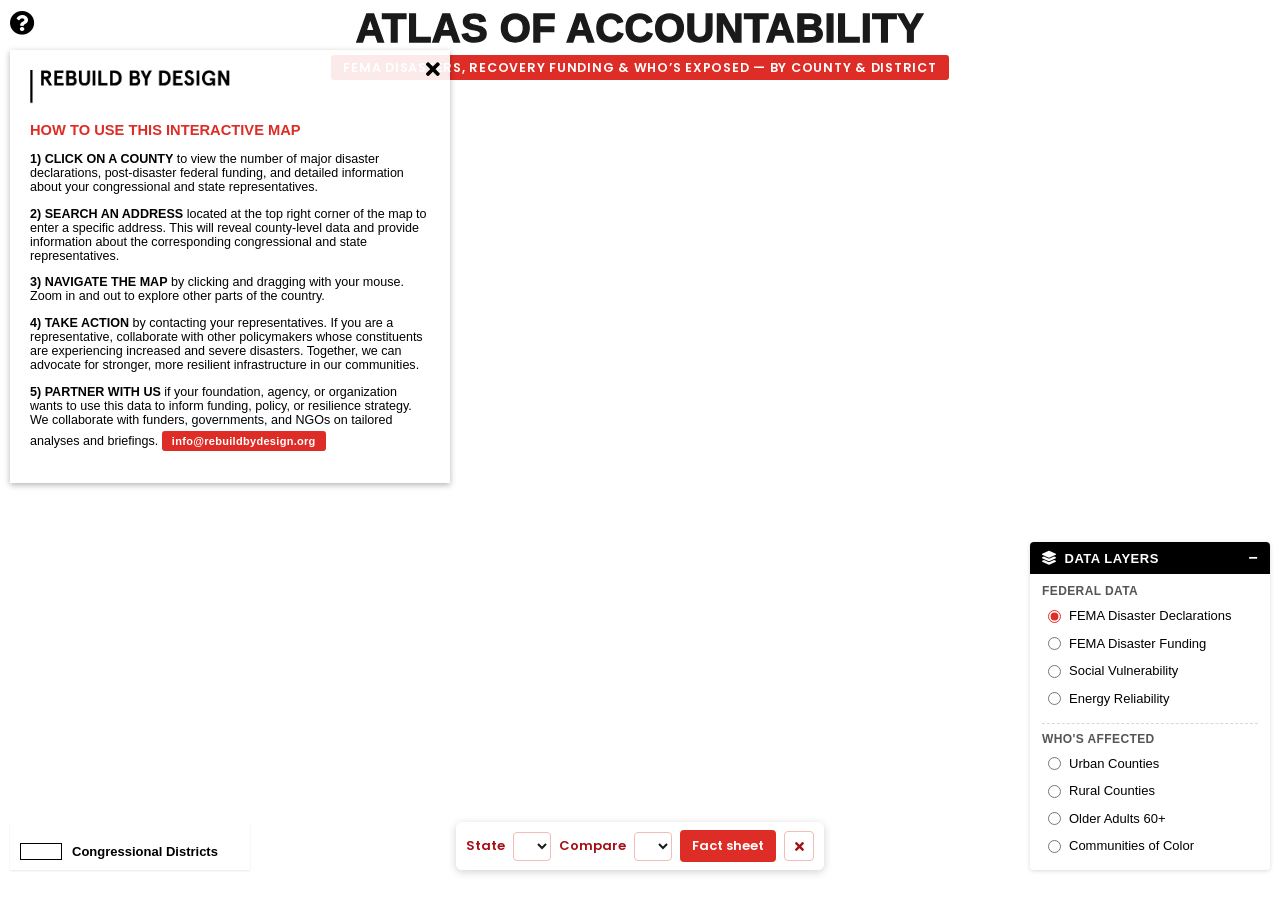
==== commit 08b4ff87: "west virginia workshop" ====
--- a/index.html
+++ b/index.html
@@ -41,6 +41,9 @@
 
     <!-- LINK TO STYLESHEET -->
     <link rel="stylesheet" href="styles.css">
+
+    <!-- STATE FILTER + FACT SHEET add-on (standalone build) -->
+    <link rel="stylesheet" href="statefilter.css">
 </head>
 
 <body>
@@ -55,6 +58,38 @@
     <div id="map"></div>
 
 
+    <!-- STATE FILTER CONTROL BAR — focus the Atlas on one state and open its
+         auto-generated fact sheet. Populated by statefilter.js. -->
+    <div id="sf-controls">
+        <span class="sf-ctrl-label">State</span>
+        <select id="sf-state" aria-label="Filter to a state"></select>
+        <span class="sf-ctrl-label">Compare</span>
+        <select id="sf-compare" aria-label="Compare to another state"></select>
+        <button id="sf-toggle" type="button">Fact sheet</button>
+        <button id="sf-hide" type="button" aria-label="Hide state filter" title="Hide filter">
+            <i class="fas fa-times" aria-hidden="true"></i>
+        </button>
+    </div>
+
+    <!-- Compact reopener shown after the bar is hidden -->
+    <button id="sf-reopen" type="button" aria-label="Show state filter">
+        <i class="fas fa-sliders-h" aria-hidden="true"></i> Filter by state
+    </button>
+
+
+    <!-- FACT-SHEET PANEL — state headline stats + top-10 county rankings. -->
+    <div id="sf-panel">
+        <div class="sf-panel-head">
+            <span class="sf-panel-title">State Fact Sheet</span>
+            <div class="sf-head-btns">
+                <button id="sf-print" type="button">Print / PDF</button>
+                <button id="sf-close" type="button" aria-label="Close fact sheet">Close</button>
+            </div>
+        </div>
+        <div id="sf-body"></div>
+    </div>
+
+
     <!-- LEGEND — body content swaps based on the active data lens -->
     <div id="legend">
         <div id="legend-body">
@@ -64,6 +99,12 @@
         <div class="legend-item">
             <div class="legend-rectangle"></div>
             <span><b>Congressional Districts</b></span>
+        </div>
+        <!-- FEMA floodplain key — shown only while the WV floodplain overlay
+             is toggled on (managed by scripts.js setWVFlood). -->
+        <div class="legend-item" id="wv-flood-legend" style="display:none;">
+            <div class="legend-swatch-flood"></div>
+            <span><b>FEMA 100-yr Floodplain</b><br><span class="legend-mode-name">1% annual chance (SFHA)</span></span>
         </div>
     </div>
 
@@ -146,6 +187,23 @@
                     </div>
                     -->
 
+                </div>
+
+                <!-- Group 3: West Virginia Layers — state-specific overlays
+                     revealed ONLY when West Virginia is the selected state
+                     (statefilter.js calls window.AtlasWV.onStateChange to
+                     show/hide everything tagged .wv-only). These are CHECKBOX
+                     overlays that sit ON TOP of whichever lens is active —
+                     not mutually-exclusive radios. Add more WV workshop
+                     layers by copying the pattern in scripts.js + a checkbox
+                     here. -->
+                <div class="control-subgroup-title wv-only" style="display:none;">West Virginia Layers</div>
+                <div class="control-options wv-only" id="wv-layers-group" style="display:none;">
+                    <label class="control-option">
+                        <input type="checkbox" id="wv-floodplain-toggle">
+                        <span>FEMA 100-yr Floodplain</span>
+                    </label>
+                    <div class="wv-layer-hint">1% annual-chance flood areas, shown statewide.</div>
                 </div>
             </div>
         </div>
@@ -178,6 +236,10 @@
     <!-- LINK TO SCRIPTS DATA -->
     <script src="scripts.js"></script>
 
+    <!-- STATE FILTER + FACT SHEET add-on (must load AFTER scripts.js so it can
+         reuse the global `map` and the layers scripts.js adds) -->
+    <script src="statefilter.js"></script>
+
 
 </body>
 
--- a/styles.css
+++ b/styles.css
@@ -880,6 +880,32 @@
 }
 
 
+/* WEST VIRGINIA WORKSHOP LAYERS — checkbox overlays + hint */
+.control-option input[type="checkbox"] {
+    margin: 0;
+    cursor: pointer;
+    accent-color: #1f78b4; /* matches the floodplain blue */
+}
+
+.wv-layer-hint {
+    font-size: 11px;
+    line-height: 1.3;
+    color: #777;
+    font-style: italic;
+    padding: 2px 4px 4px 22px;
+}
+
+/* Floodplain legend swatch — aqua fill + blue edge, echoing FEMA's
+   Special Flood Hazard Area symbology. */
+.legend-swatch-flood {
+    width: 40px;
+    height: 15px;
+    background-color: rgba(31, 111, 229, 0.45);
+    border: 1.5px solid #0a3a8c;
+    margin-right: 10px;
+    flex: 0 0 auto;
+}
+
 /* CONGRESS BOUNDARY LEGEND */
 .legend-item {
     display: flex;
--- a/statefilter.css
+++ b/statefilter.css
@@ -0,0 +1,373 @@
+/* ============================================================================
+   STATE FILTER + FACT SHEET  (add-on stylesheet, loaded after styles.css)
+   Matches the Atlas default (disaster-lens) palette: brand red #de2d26,
+   deep red #a50f15, soft red tints #fdecea/#f0bdb8, ink #1a1a1a,
+   Poppins type. Nothing here overrides existing selectors.
+   ========================================================================== */
+
+/* ---- Bottom-center control bar ------------------------------------------- */
+#sf-controls {
+    position: absolute;
+    bottom: 30px;
+    left: 50%;
+    transform: translateX(-50%);
+    z-index: 1000;
+    display: flex;
+    align-items: center;
+    gap: 8px;
+    background: rgba(255, 255, 255, 0.95);
+    box-shadow: 0 2px 8px rgba(0, 0, 0, 0.18);
+    border-radius: 6px;
+    padding: 8px 10px;
+    font-family: 'Poppins', Arial, sans-serif;
+    font-size: 13px;
+    max-width: calc(100vw - 24px);
+    flex-wrap: wrap;
+    justify-content: center;
+}
+
+#sf-controls .sf-ctrl-label {
+    font-weight: 600;
+    color: #a50f15;
+    white-space: nowrap;
+}
+
+#sf-controls select {
+    font-family: 'Poppins', Arial, sans-serif;
+    font-size: 13px;
+    padding: 5px 8px;
+    border: 1px solid #f0bdb8;
+    border-radius: 4px;
+    background: #fff;
+    color: #1a1a1a;
+    cursor: pointer;
+    max-width: 200px;
+}
+
+#sf-controls select:focus-visible {
+    outline: 2px solid #de2d26;
+    outline-offset: 1px;
+}
+
+#sf-toggle {
+    border: none;
+    background: #de2d26;
+    color: #fff;
+    font-family: 'Poppins', Arial, sans-serif;
+    font-size: 13px;
+    font-weight: 600;
+    padding: 6px 12px;
+    border-radius: 4px;
+    cursor: pointer;
+    white-space: nowrap;
+}
+
+#sf-toggle:hover { background: #a50f15; }
+
+/* Hide button (collapses the bar) */
+#sf-hide {
+    border: 1px solid #f0bdb8;
+    background: #fff;
+    color: #a50f15;
+    font-size: 13px;
+    width: 30px;
+    height: 30px;
+    border-radius: 4px;
+    cursor: pointer;
+    display: flex;
+    align-items: center;
+    justify-content: center;
+}
+
+#sf-hide:hover { background: #fdecea; }
+
+#sf-controls.sf-collapsed { display: none; }
+
+/* Compact reopener — sits where the bar was, hidden until "hide" is used */
+#sf-reopen {
+    position: absolute;
+    bottom: 30px;
+    left: 50%;
+    transform: translateX(-50%);
+    z-index: 1000;
+    display: none;
+    align-items: center;
+    gap: 6px;
+    background: #de2d26;
+    color: #fff;
+    border: none;
+    font-family: 'Poppins', Arial, sans-serif;
+    font-size: 13px;
+    font-weight: 600;
+    padding: 8px 14px;
+    border-radius: 6px;
+    box-shadow: 0 2px 8px rgba(0, 0, 0, 0.18);
+    cursor: pointer;
+}
+
+#sf-reopen.show { display: flex; }
+#sf-reopen:hover { background: #a50f15; }
+
+/* ---- Right slide-in fact-sheet panel ------------------------------------- */
+#sf-panel {
+    position: absolute;
+    top: 0;
+    right: 0;
+    height: 100%;
+    width: 420px;
+    max-width: 92vw;
+    z-index: 1001;
+    background: #ffffff;
+    box-shadow: -2px 0 14px rgba(0, 0, 0, 0.22);
+    transform: translateX(105%);
+    transition: transform 0.28s ease;
+    display: flex;
+    flex-direction: column;
+    font-family: 'Poppins', Arial, sans-serif;
+    color: #1a1a1a;
+}
+
+#sf-panel.open { transform: translateX(0); }
+
+.sf-panel-head {
+    display: flex;
+    align-items: center;
+    justify-content: space-between;
+    padding: 14px 16px;
+    background: #a50f15;
+    color: #fff;
+    flex: 0 0 auto;
+}
+
+.sf-panel-head .sf-panel-title {
+    font-size: 14px;
+    font-weight: 700;
+    letter-spacing: 0.04em;
+    text-transform: uppercase;
+}
+
+.sf-panel-head .sf-head-btns { display: flex; gap: 8px; }
+
+.sf-panel-head button {
+    border: 1px solid rgba(255, 255, 255, 0.6);
+    background: transparent;
+    color: #fff;
+    font-family: 'Poppins', Arial, sans-serif;
+    font-size: 12px;
+    padding: 4px 10px;
+    border-radius: 4px;
+    cursor: pointer;
+}
+
+.sf-panel-head button:hover { background: rgba(255, 255, 255, 0.18); }
+
+#sf-body {
+    padding: 16px 18px 32px;
+    overflow-y: auto;
+    flex: 1 1 auto;
+}
+
+.sf-empty { color: #777; font-size: 13px; }
+
+.sf-state-title {
+    font-size: 22px;
+    font-weight: 800;
+    color: #1a1a1a;
+    line-height: 1.1;
+}
+
+.sf-state-title .sf-vs {
+    font-size: 15px;
+    font-weight: 600;
+    color: #de2d26;
+}
+
+.sf-source {
+    font-size: 10.5px;
+    color: #888;
+    margin: 4px 0 16px;
+}
+
+.sf-section {
+    font-size: 12px;
+    font-weight: 700;
+    text-transform: uppercase;
+    letter-spacing: 0.05em;
+    color: #a50f15;
+    border-bottom: 2px solid #de2d26;
+    padding-bottom: 4px;
+    margin: 18px 0 10px;
+}
+
+/* Headline comparison table */
+table.sf-headline {
+    width: 100%;
+    border-collapse: collapse;
+    font-size: 12.5px;
+}
+
+table.sf-headline th {
+    text-align: right;
+    font-weight: 700;
+    color: #1a1a1a;
+    border-bottom: 1px solid #ccc;
+    padding: 5px 6px;
+}
+
+table.sf-headline th:first-child { text-align: left; }
+
+table.sf-headline td {
+    text-align: right;
+    padding: 5px 6px;
+    border-bottom: 1px solid #eee;
+}
+
+table.sf-headline td:first-child {
+    text-align: left;
+    color: #444;
+}
+
+table.sf-headline tr:nth-child(even) td { background: #fdecea; }
+
+/* Muted "U.S. average/median" benchmark line under a metric name */
+.sf-natl {
+    display: block;
+    font-size: 10px;
+    font-weight: 400;
+    color: #999;
+    margin-top: 1px;
+}
+
+/* SVI severity pill — Low / Moderate / High / Very High */
+.sf-band {
+    display: inline-block;
+    font-size: 9.5px;
+    font-weight: 600;
+    line-height: 1;
+    padding: 2px 5px;
+    border-radius: 3px;
+    vertical-align: 1px;
+    white-space: nowrap;
+}
+.sf-band-low   { background: #f1efe8; color: #5f5e5a; }
+.sf-band-mod   { background: #fee5d9; color: #a50f15; }
+.sf-band-high  { background: #fb6a4a; color: #fff; }
+.sf-band-vhigh { background: #a50f15; color: #fff; }
+
+/* Top-10 category blocks */
+.sf-cats { display: flex; flex-direction: column; gap: 16px; }
+
+.sf-cat h4 {
+    font-size: 13px;
+    font-weight: 700;
+    color: #1a1a1a;
+    margin: 0 0 6px;
+}
+
+.sf-cat h4 .sf-unit {
+    font-weight: 400;
+    font-size: 11px;
+    color: #999;
+}
+
+.sf-cat ol {
+    margin: 0;
+    padding: 0;
+    list-style: none;
+    counter-reset: sf;
+}
+
+.sf-cat li {
+    display: flex;
+    justify-content: space-between;
+    align-items: baseline;
+    counter-increment: sf;
+    font-size: 12.5px;
+    padding: 3px 0;
+    border-bottom: 1px dotted #e3e3e3;
+}
+
+.sf-cat li::before {
+    content: counter(sf);
+    flex: 0 0 20px;
+    color: #de2d26;
+    font-weight: 700;
+    font-size: 11px;
+}
+
+.sf-cat .sf-county { flex: 1 1 auto; color: #333; }
+.sf-cat .sf-val { flex: 0 0 auto; font-weight: 600; color: #a50f15; padding-left: 8px; }
+
+/* Plain-language "why this matters" note under each table heading */
+.sf-why {
+    font-size: 11.5px;
+    line-height: 1.45;
+    color: #555;
+    margin: 0 0 8px;
+    border-left: 3px solid #fcae91;
+    padding-left: 8px;
+}
+
+/* Sources & methodology footer */
+.sf-method-intro {
+    font-size: 12px;
+    line-height: 1.5;
+    color: #444;
+    margin: 0 0 12px;
+}
+
+dl.sf-method {
+    margin: 0;
+    font-size: 11.5px;
+    line-height: 1.45;
+}
+
+dl.sf-method dt {
+    font-weight: 700;
+    color: #a50f15;
+    margin-top: 8px;
+}
+
+dl.sf-method dd {
+    margin: 1px 0 0;
+    color: #555;
+}
+
+.sf-method-foot {
+    font-size: 10.5px;
+    color: #999;
+    margin: 16px 0 0;
+    padding-top: 8px;
+    border-top: 1px solid #eee;
+}
+
+/* ---- Mobile --------------------------------------------------------------- */
+@media (max-width: 768px) {
+    #sf-panel { width: 100%; max-width: 100%; }
+    #sf-controls { bottom: 14px; font-size: 12px; padding: 6px 8px; }
+    #sf-controls select { max-width: 130px; }
+    #sf-reopen { bottom: 14px; }
+}
+
+/* ---- Print: fact sheet only ---------------------------------------------- */
+@media print {
+    body * { visibility: hidden !important; }
+    #sf-panel, #sf-panel * { visibility: visible !important; }
+    /* Keep brand red, alternating rows, and SVI pills in the exported PDF. */
+    #sf-panel, #sf-panel * {
+        -webkit-print-color-adjust: exact !important;
+        print-color-adjust: exact !important;
+    }
+    #sf-panel {
+        position: absolute !important;
+        transform: none !important;
+        box-shadow: none !important;
+        width: 100% !important;
+        max-width: 100% !important;
+        height: auto !important;
+    }
+    .sf-panel-head .sf-head-btns { display: none !important; }
+    #sf-body { overflow: visible !important; }
+    /* Avoid splitting a category block across pages where possible. */
+    .sf-cat, table.sf-headline { break-inside: avoid; }
+}
